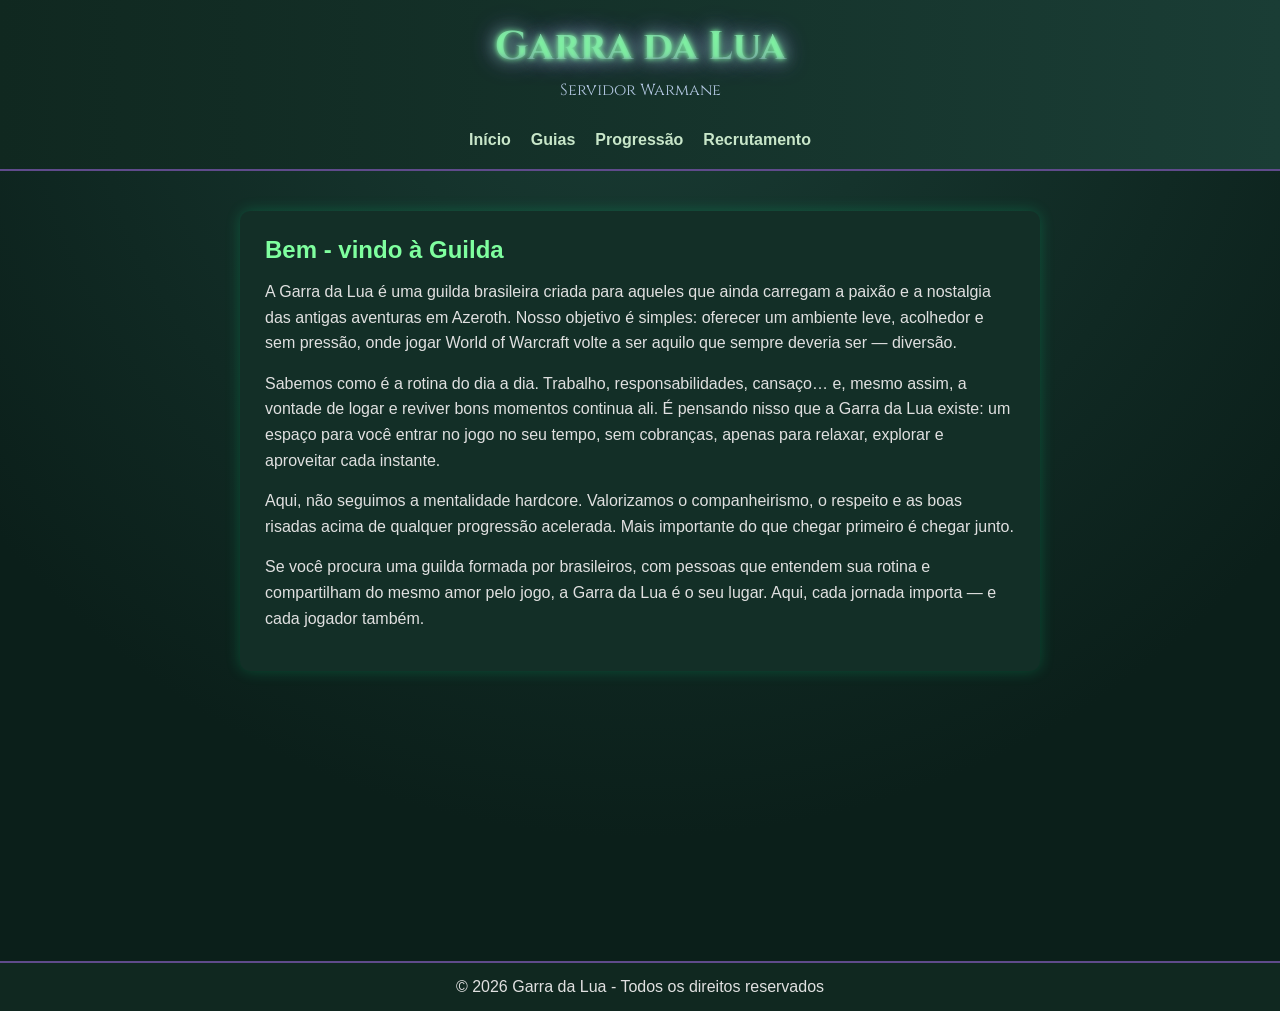
==== index.html @ f139b66e "Add files via upload" ====
<!DOCTYPE html>
<html lang="pt-BR">
<head>
    <meta charset="UTF-8">
    <meta name="viewport" content="width=device-width, initial-scale=1.0">
    <title>Garra da Lua | Guilda WoW Warmane</title>
    <link href="https://fonts.googleapis.com/css2?family=Cinzel:wght@400..900&display=swap" rel="stylesheet">
    <link rel="stylesheet" href="css/estilo.css">
</head>
<body>
    <header>
        <h1>Garra da Lua</h1>
        <p>Servidor Warmane</p>
        <nav>
            <ul>
                <li><a href="index.html" id="inicio">Início</a></li>
                <li><a href="paginas/guias.html" id="guias">Guias</a></li>
                <li><a href="#" id="progressao">Progressão</a></li>
                <li><a href="#" id="recrutamento">Recrutamento</a></li>
            </ul>
        </nav>
    </header>
    <main>
        <section class="apresentacao">
            <h2>Bem - vindo à Guilda</h2>
            <p>A Garra da Lua é uma guilda brasileira criada para aqueles que ainda carregam a paixão e a nostalgia das antigas aventuras em Azeroth. Nosso objetivo é simples: oferecer um ambiente leve, acolhedor e sem pressão, onde jogar World of Warcraft volte a ser aquilo que sempre deveria ser — diversão.</p>

            <p>Sabemos como é a rotina do dia a dia. Trabalho, responsabilidades, cansaço… e, mesmo assim, a vontade de logar e reviver bons momentos continua ali. É pensando nisso que a Garra da Lua existe: um espaço para você entrar no jogo no seu tempo, sem cobranças, apenas para relaxar, explorar e aproveitar cada instante.</p>
                
            <p>Aqui, não seguimos a mentalidade hardcore. Valorizamos o companheirismo, o respeito e as boas risadas acima de qualquer progressão acelerada. Mais importante do que chegar primeiro é chegar junto.</p>
                
            <p>Se você procura uma guilda formada por brasileiros, com pessoas que entendem sua rotina e compartilham do mesmo amor pelo jogo, a Garra da Lua é o seu lugar. Aqui, cada jornada importa — e cada jogador também.</p>
        </section>

        <section class="info-guilda">
            <!-- Futura seção -->
        </section>
    </main> 
    <footer>
        <p>&copy; 2026 Garra da Lua - Todos os direitos reservados</p>
    </footer> 
    <script src="js/scripts.js"></script>  
</body>
</html>
---- css/estilo.css ----
/* Reset básico , Isso evita comportamento estranho entre navegadores. */
* {
    margin: 0;
    padding: 0;
    box-sizing: border-box;  
}

/* Estilo base do site */
body {
    background: radial-gradient(circle at top, #1a3d35, #0b1f1a 70%);
    font-family: Arial, sans-serif;
    color: #e0e0e0;
}

/* Header (topo estilo WoW) */
header {
    background: linear-gradient(to right, #102820, #1a3d35);
    padding: 20px;
    text-align: center;
    border-bottom: 2px solid #5f4b8b;
}

header h1 {
    background: linear-gradient(to bottom, #7fff9f, #5f4b8b);
    background-clip: text; /* Garante que funcione em Chrome/Safari */
    -webkit-background-clip: text;
    -webkit-text-fill-color: transparent;
    
    text-shadow:
        0 0 5px #7fff9f,
        0 0 15px #7fff9f,
        0 0 25px #a64dff;

    font-family: Cinzel, Arial, Helvetica, sans-serif;    
    font-size: 2.5rem;
    margin-bottom: 5px;
    animation: brilho 3s infinite; /* Faz animação abaixo funcionar */
}

@keyframes brilho { /* Animação brilho passando pelo texto do h1 */
    0% {
        text-shadow:  0 0 5px #7fff9f;
    }
    15% {
        text-shadow: 0 0 10px #7fff9f;
    }
    100% {
        text-shadow: 0 0 20px #a64dff;
    }
}

header p {
    font-family: Cinzel, Arial, Helvetica, sans-serif;
    color: #b0c4de;
    margin-bottom: 30px;
}

/* Menu (nav) */
nav ul {
    list-style: none;
    display: flex;
    justify-content: center;
    gap: 20px;
}

nav a {
    text-decoration: none;
    color: #c8e6c9;
    font-weight: bold;
    position: relative;
}

nav a::after { /* Cria uma linha invisivel */
    content: "";
    position: absolute;
    width: 0;
    height: 2px;
    bottom: -5px;
    left: 0;
    background: linear-gradient(to right, #7fff9f, #a64dff);
    transition: 0.3s;
}

nav a:hover::after { /* No hover ela cresce */
    width: 100%;
}

/* Main (conteúdo) */
main {
    padding: 40px 20px;
}

/* Seção de apresentação */
.apresentacao {
    max-width: 800px;
    margin: auto;
    background-color: #132f27;
    padding: 25px;
    border-radius: 10px;
    box-shadow: 0 0 15px rgba(0, 255, 150, 0.2);
    transition: 0.3s;
    animation: flutuar 6s ease-in-out infinite;
}

.apresentacao:hover {
    box-shadow:
    0 0 10px rgba(127, 255, 159, 0.3),
    0 0 20px rgba(166, 77, 255, 0.3);
}

@keyframes flutuar { /* Efeito flutuar */
    0% {transform: translateY(0px);}
    50% {transform: translateY(-5px);}
    100% {transform: translateY(0px);}
}

.apresentacao h2 {
    color: #7fff9f;
    margin-bottom: 15px;
}

.apresentacao p {
    margin-bottom: 15px;
    line-height: 1.6;
}

/* Rodapé (footer) */
footer {
    text-align: center;
    padding: 15px;
    background-color: #102820;
    border-top: 2px solid #5f4b8b;
    margin-top: 250px
}

/* ===== PAGINA GUIAS ===== */
.pagina-guias #conteudo {
    margin-top: 20px;
}

.pagina-guias #conteudo h3 {
    color:#7fff9f;
}

.pagina-guias .destaque {
    color: #7fff9f;
}

.pagina-guias .classe { /* Deixa imagem sem fundo branco */
    background: transparent;
    border: none;
    cursor: pointer; /* Mãozinha ao passar mouse */
    display: inline-flex;
    flex-direction: column;
    padding-inline: 21px; /* TEMP: ajusta quebra de linha (revisar responsividade) */
    gap: 8px;
    align-items: center;
}

.pagina-guias .classe span { 
    color: #e0e0e0;
    transition: all 1s ease;
    margin-bottom: 20px;
}

.pagina-guias .classe:hover { /* Efeito nos botões */
    transform: scale(1.08);
    filter: drop-shadow(0 0 10px rgba(0, 150, 255, 0.6));
}

/*.pagina-guias .quebralinha{
    width: 100%;
    height: 0;
} */
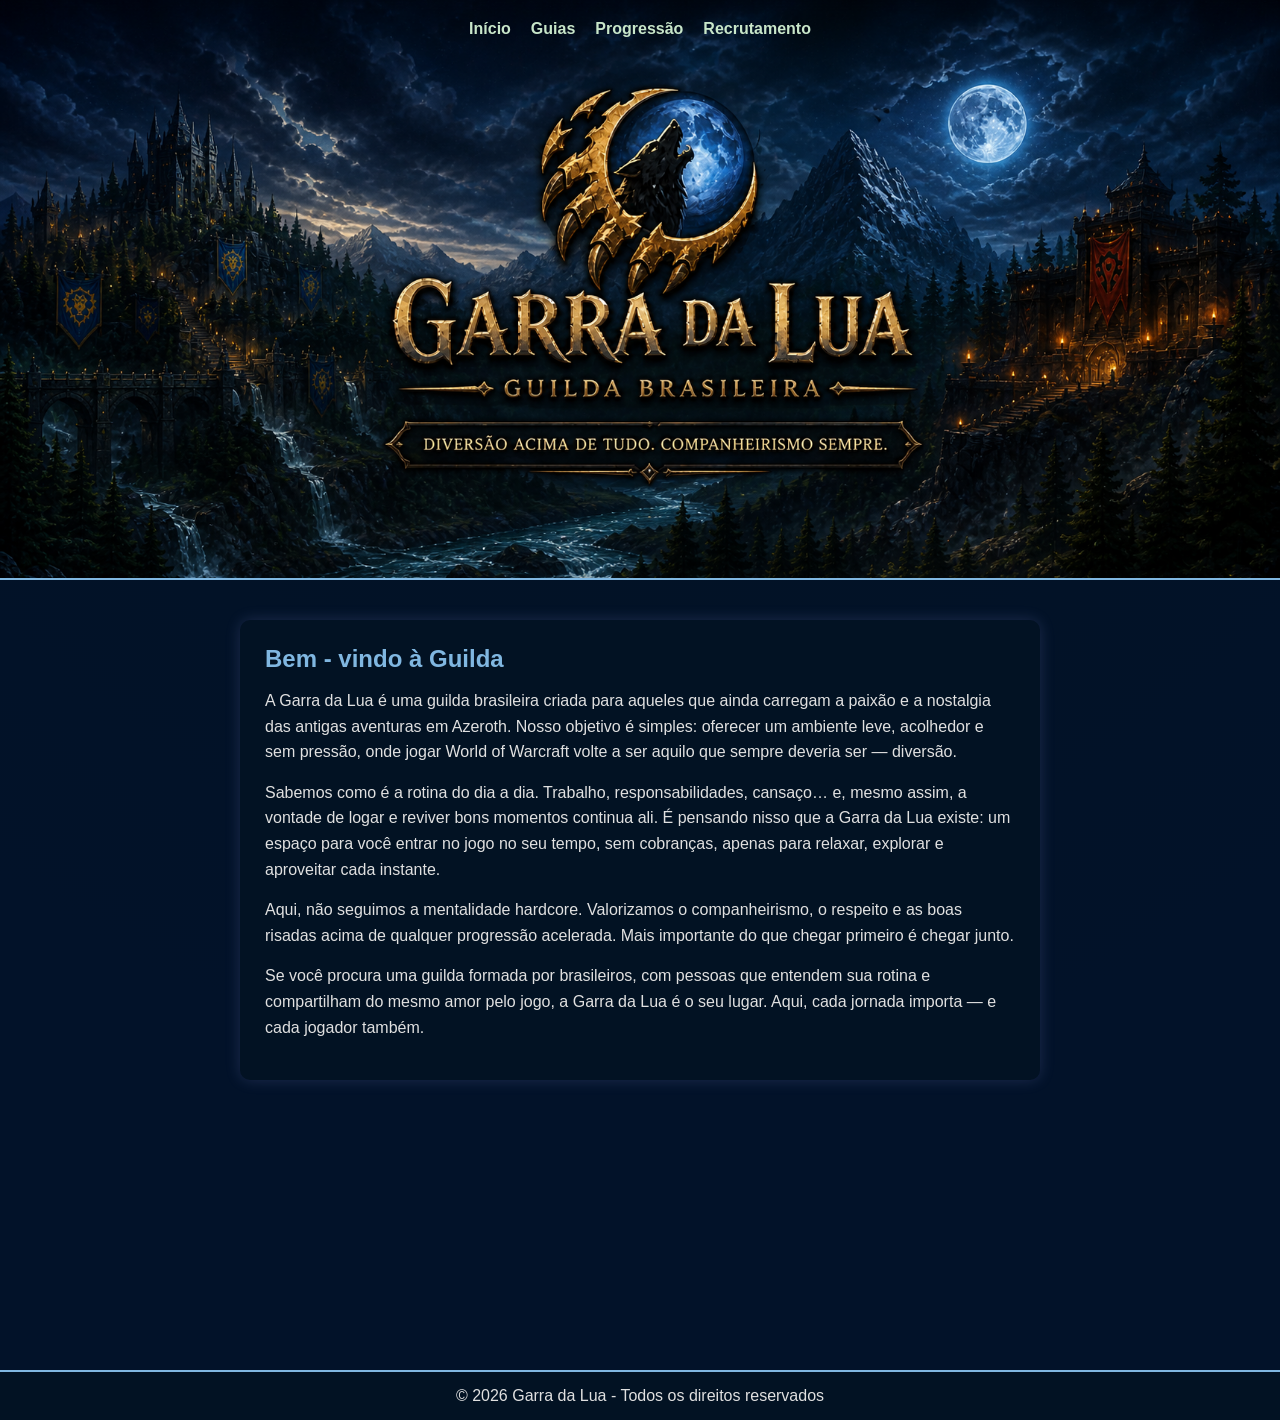
==== commit eb26ae29: "primeira atualização" ====
--- a/index.html
+++ b/index.html
@@ -1,44 +1,43 @@
-<!DOCTYPE html>
-<html lang="pt-BR">
-<head>
-    <meta charset="UTF-8">
-    <meta name="viewport" content="width=device-width, initial-scale=1.0">
-    <title>Garra da Lua | Guilda WoW Warmane</title>
-    <link href="https://fonts.googleapis.com/css2?family=Cinzel:wght@400..900&display=swap" rel="stylesheet">
-    <link rel="stylesheet" href="css/estilo.css">
-</head>
-<body>
-    <header>
-        <h1>Garra da Lua</h1>
-        <p>Servidor Warmane</p>
-        <nav>
-            <ul>
-                <li><a href="index.html" id="inicio">Início</a></li>
-                <li><a href="paginas/guias.html" id="guias">Guias</a></li>
-                <li><a href="#" id="progressao">Progressão</a></li>
-                <li><a href="#" id="recrutamento">Recrutamento</a></li>
-            </ul>
-        </nav>
-    </header>
-    <main>
-        <section class="apresentacao">
-            <h2>Bem - vindo à Guilda</h2>
-            <p>A Garra da Lua é uma guilda brasileira criada para aqueles que ainda carregam a paixão e a nostalgia das antigas aventuras em Azeroth. Nosso objetivo é simples: oferecer um ambiente leve, acolhedor e sem pressão, onde jogar World of Warcraft volte a ser aquilo que sempre deveria ser — diversão.</p>
-
-            <p>Sabemos como é a rotina do dia a dia. Trabalho, responsabilidades, cansaço… e, mesmo assim, a vontade de logar e reviver bons momentos continua ali. É pensando nisso que a Garra da Lua existe: um espaço para você entrar no jogo no seu tempo, sem cobranças, apenas para relaxar, explorar e aproveitar cada instante.</p>
-                
-            <p>Aqui, não seguimos a mentalidade hardcore. Valorizamos o companheirismo, o respeito e as boas risadas acima de qualquer progressão acelerada. Mais importante do que chegar primeiro é chegar junto.</p>
-                
-            <p>Se você procura uma guilda formada por brasileiros, com pessoas que entendem sua rotina e compartilham do mesmo amor pelo jogo, a Garra da Lua é o seu lugar. Aqui, cada jornada importa — e cada jogador também.</p>
-        </section>
-
-        <section class="info-guilda">
-            <!-- Futura seção -->
-        </section>
-    </main> 
-    <footer>
-        <p>&copy; 2026 Garra da Lua - Todos os direitos reservados</p>
-    </footer> 
-    <script src="js/scripts.js"></script>  
-</body>
+<!DOCTYPE html>
+<html lang="pt-BR">
+<head>
+    <meta charset="UTF-8">
+    <meta name="viewport" content="width=device-width, initial-scale=1.0">
+    <title>Garra da Lua | Guilda WoW Warmane</title>
+    <link href="https://fonts.googleapis.com/css2?family=Cinzel:wght@400..900&display=swap" rel="stylesheet">
+    <link rel="stylesheet" href="css/estilo.css">
+</head>
+<body>
+    <header>
+        <nav>
+            <ul>
+                <li><a href="index.html" id="inicio">Início</a></li>
+                <li><a href="paginas/guias.html" id="guias">Guias</a></li>
+                <li><a href="#" id="progressao">Progressão</a></li>
+                <li><a href="#" id="recrutamento">Recrutamento</a></li>
+            </ul>
+        </nav>
+        <div class="banner"></div>
+    </header>
+    <main>
+        <section class="apresentacao">
+            <h2>Bem - vindo à Guilda</h2>
+            <p>A Garra da Lua é uma guilda brasileira criada para aqueles que ainda carregam a paixão e a nostalgia das antigas aventuras em Azeroth. Nosso objetivo é simples: oferecer um ambiente leve, acolhedor e sem pressão, onde jogar World of Warcraft volte a ser aquilo que sempre deveria ser — diversão.</p>
+
+            <p>Sabemos como é a rotina do dia a dia. Trabalho, responsabilidades, cansaço… e, mesmo assim, a vontade de logar e reviver bons momentos continua ali. É pensando nisso que a Garra da Lua existe: um espaço para você entrar no jogo no seu tempo, sem cobranças, apenas para relaxar, explorar e aproveitar cada instante.</p>
+                
+            <p>Aqui, não seguimos a mentalidade hardcore. Valorizamos o companheirismo, o respeito e as boas risadas acima de qualquer progressão acelerada. Mais importante do que chegar primeiro é chegar junto.</p>
+                
+            <p>Se você procura uma guilda formada por brasileiros, com pessoas que entendem sua rotina e compartilham do mesmo amor pelo jogo, a Garra da Lua é o seu lugar. Aqui, cada jornada importa — e cada jogador também.</p>
+        </section>
+
+        <section class="info-guilda">
+            <!-- Futura seção -->
+        </section>
+    </main> 
+    <footer>
+        <p>&copy; 2026 Garra da Lua - Todos os direitos reservados</p>
+    </footer> 
+    <script src="js/scripts.js"></script>  
+</body>
 </html>
--- a/css/estilo.css
+++ b/css/estilo.css
@@ -1,174 +1,150 @@
-/* Reset básico , Isso evita comportamento estranho entre navegadores. */
-* {
-    margin: 0;
-    padding: 0;
-    box-sizing: border-box;  
-}
-
-/* Estilo base do site */
-body {
-    background: radial-gradient(circle at top, #1a3d35, #0b1f1a 70%);
-    font-family: Arial, sans-serif;
-    color: #e0e0e0;
-}
-
-/* Header (topo estilo WoW) */
-header {
-    background: linear-gradient(to right, #102820, #1a3d35);
-    padding: 20px;
-    text-align: center;
-    border-bottom: 2px solid #5f4b8b;
-}
-
-header h1 {
-    background: linear-gradient(to bottom, #7fff9f, #5f4b8b);
-    background-clip: text; /* Garante que funcione em Chrome/Safari */
-    -webkit-background-clip: text;
-    -webkit-text-fill-color: transparent;
-    
-    text-shadow:
-        0 0 5px #7fff9f,
-        0 0 15px #7fff9f,
-        0 0 25px #a64dff;
-
-    font-family: Cinzel, Arial, Helvetica, sans-serif;    
-    font-size: 2.5rem;
-    margin-bottom: 5px;
-    animation: brilho 3s infinite; /* Faz animação abaixo funcionar */
-}
-
-@keyframes brilho { /* Animação brilho passando pelo texto do h1 */
-    0% {
-        text-shadow:  0 0 5px #7fff9f;
-    }
-    15% {
-        text-shadow: 0 0 10px #7fff9f;
-    }
-    100% {
-        text-shadow: 0 0 20px #a64dff;
-    }
-}
-
-header p {
-    font-family: Cinzel, Arial, Helvetica, sans-serif;
-    color: #b0c4de;
-    margin-bottom: 30px;
-}
-
-/* Menu (nav) */
-nav ul {
-    list-style: none;
-    display: flex;
-    justify-content: center;
-    gap: 20px;
-}
-
-nav a {
-    text-decoration: none;
-    color: #c8e6c9;
-    font-weight: bold;
-    position: relative;
-}
-
-nav a::after { /* Cria uma linha invisivel */
-    content: "";
-    position: absolute;
-    width: 0;
-    height: 2px;
-    bottom: -5px;
-    left: 0;
-    background: linear-gradient(to right, #7fff9f, #a64dff);
-    transition: 0.3s;
-}
-
-nav a:hover::after { /* No hover ela cresce */
-    width: 100%;
-}
-
-/* Main (conteúdo) */
-main {
-    padding: 40px 20px;
-}
-
-/* Seção de apresentação */
-.apresentacao {
-    max-width: 800px;
-    margin: auto;
-    background-color: #132f27;
-    padding: 25px;
-    border-radius: 10px;
-    box-shadow: 0 0 15px rgba(0, 255, 150, 0.2);
-    transition: 0.3s;
-    animation: flutuar 6s ease-in-out infinite;
-}
-
-.apresentacao:hover {
-    box-shadow:
-    0 0 10px rgba(127, 255, 159, 0.3),
-    0 0 20px rgba(166, 77, 255, 0.3);
-}
-
-@keyframes flutuar { /* Efeito flutuar */
-    0% {transform: translateY(0px);}
-    50% {transform: translateY(-5px);}
-    100% {transform: translateY(0px);}
-}
-
-.apresentacao h2 {
-    color: #7fff9f;
-    margin-bottom: 15px;
-}
-
-.apresentacao p {
-    margin-bottom: 15px;
-    line-height: 1.6;
-}
-
-/* Rodapé (footer) */
-footer {
-    text-align: center;
-    padding: 15px;
-    background-color: #102820;
-    border-top: 2px solid #5f4b8b;
-    margin-top: 250px
-}
-
-/* ===== PAGINA GUIAS ===== */
-.pagina-guias #conteudo {
-    margin-top: 20px;
-}
-
-.pagina-guias #conteudo h3 {
-    color:#7fff9f;
-}
-
-.pagina-guias .destaque {
-    color: #7fff9f;
-}
-
-.pagina-guias .classe { /* Deixa imagem sem fundo branco */
-    background: transparent;
-    border: none;
-    cursor: pointer; /* Mãozinha ao passar mouse */
-    display: inline-flex;
-    flex-direction: column;
-    padding-inline: 21px; /* TEMP: ajusta quebra de linha (revisar responsividade) */
-    gap: 8px;
-    align-items: center;
-}
-
-.pagina-guias .classe span { 
-    color: #e0e0e0;
-    transition: all 1s ease;
-    margin-bottom: 20px;
-}
-
-.pagina-guias .classe:hover { /* Efeito nos botões */
-    transform: scale(1.08);
-    filter: drop-shadow(0 0 10px rgba(0, 150, 255, 0.6));
-}
-
-/*.pagina-guias .quebralinha{
-    width: 100%;
-    height: 0;
-} */ 
+/* Reset básico , Isso evita comportamento estranho entre navegadores. */
+* {
+    margin: 0;
+    padding: 0;
+    box-sizing: border-box;  
+}
+
+/* ===== PAGINA INDEX ===== */
+
+/* Estilo base do site */
+body {
+    background: radial-gradient(circle at top, #021223, #021229 70%);
+    font-family: Arial, sans-serif;
+    color: #e0e0e0;
+}
+
+/* Header (topo estilo WoW) */
+header {
+    height: 580px;
+    background-image: url("../imagens/banner02.png");
+    background-size: cover;
+    background-position: center 25%;
+    background-repeat: no-repeat;
+    position: relative;
+
+    /*background: linear-gradient(to right, #102820, #1a3d35);*/
+    padding: 20px;
+    text-align: center;
+    border-bottom: 2px solid #80b7e1;
+}
+
+@media (max-width: 768px) {
+    header {
+        height: 60vh;
+    }
+}
+
+/* Menu (nav) */
+nav ul {
+    list-style: none;
+    display: flex;
+    justify-content: center;
+    gap: 20px;
+}
+
+nav a {
+    text-decoration: none;
+    color: #c8e6c9;
+    font-weight: bold;
+    position: relative;
+}
+
+nav a::after { /* Cria uma linha invisivel */
+    content: "";
+    position: absolute;
+    width: 0;
+    height: 2px;
+    bottom: -5px;
+    left: 0;
+    background: linear-gradient(to right, #80b7e1, #021223);
+    transition: 0.3s;
+}
+
+nav a:hover::after { /* No hover ela cresce */
+    width: 100%;
+}
+
+/* Main (conteúdo) */
+main {
+    padding: 40px 20px;
+}
+
+
+
+/* Seção de apresentação */
+.apresentacao {
+    max-width: 800px;
+    margin: auto;
+    background-color: #021223;
+    padding: 25px;
+    border-radius: 10px;
+    box-shadow: 0 0 15px rgba(143, 152, 233, 0.2);
+    transition: 0.3s;
+    animation: flutuar 6s ease-in-out infinite;
+}
+
+.apresentacao:hover {
+    box-shadow: 0 0 10px rgba(0, 150, 255, 0.6)
+} 
+
+@keyframes flutuar { /* Efeito flutuar */
+    0% {transform: translateY(0px);}
+    50% {transform: translateY(-5px);}
+    100% {transform: translateY(0px);}
+}
+
+.apresentacao h2 {
+    color: #80b7e1;
+    margin-bottom: 15px;
+}
+
+.apresentacao p {
+    margin-bottom: 15px;
+    line-height: 1.6;
+}
+
+/* Rodapé (footer) */
+footer {
+    text-align: center;
+    padding: 15px;
+    background-color: #021223;
+    border-top: 2px solid #80b7e1;
+    margin-top: 250px
+}
+
+/* ===== PAGINA GUIAS ===== */
+.pagina-guias #conteudo {
+    margin-top: 20px;
+}
+
+.pagina-guias #conteudo h3 {
+    color:#80b7e1;
+}
+
+.pagina-guias .destaque {
+    color: #80b7e1;
+}
+
+.pagina-guias .classe { /* Deixa imagem sem fundo branco */
+    background: transparent;
+    margin-top: 10px;
+    border: none;
+    cursor: pointer; /* Mãozinha ao passar mouse */
+    display: inline-flex;
+    flex-direction: column;
+    padding-inline: 21px; /* TEMP: ajusta quebra de linha (revisar responsividade) */
+    gap: 8px;
+    align-items: center;
+}
+
+.pagina-guias .classe span { 
+    color: #e0e0e0;
+    transition: all 1s ease;
+    margin-bottom: 20px;
+}
+
+.pagina-guias .classe:hover { /* Efeito nos botões */
+    transform: scale(1.08);
+    filter: drop-shadow(0 0 10px rgba(0, 150, 255, 0.6));
+}
